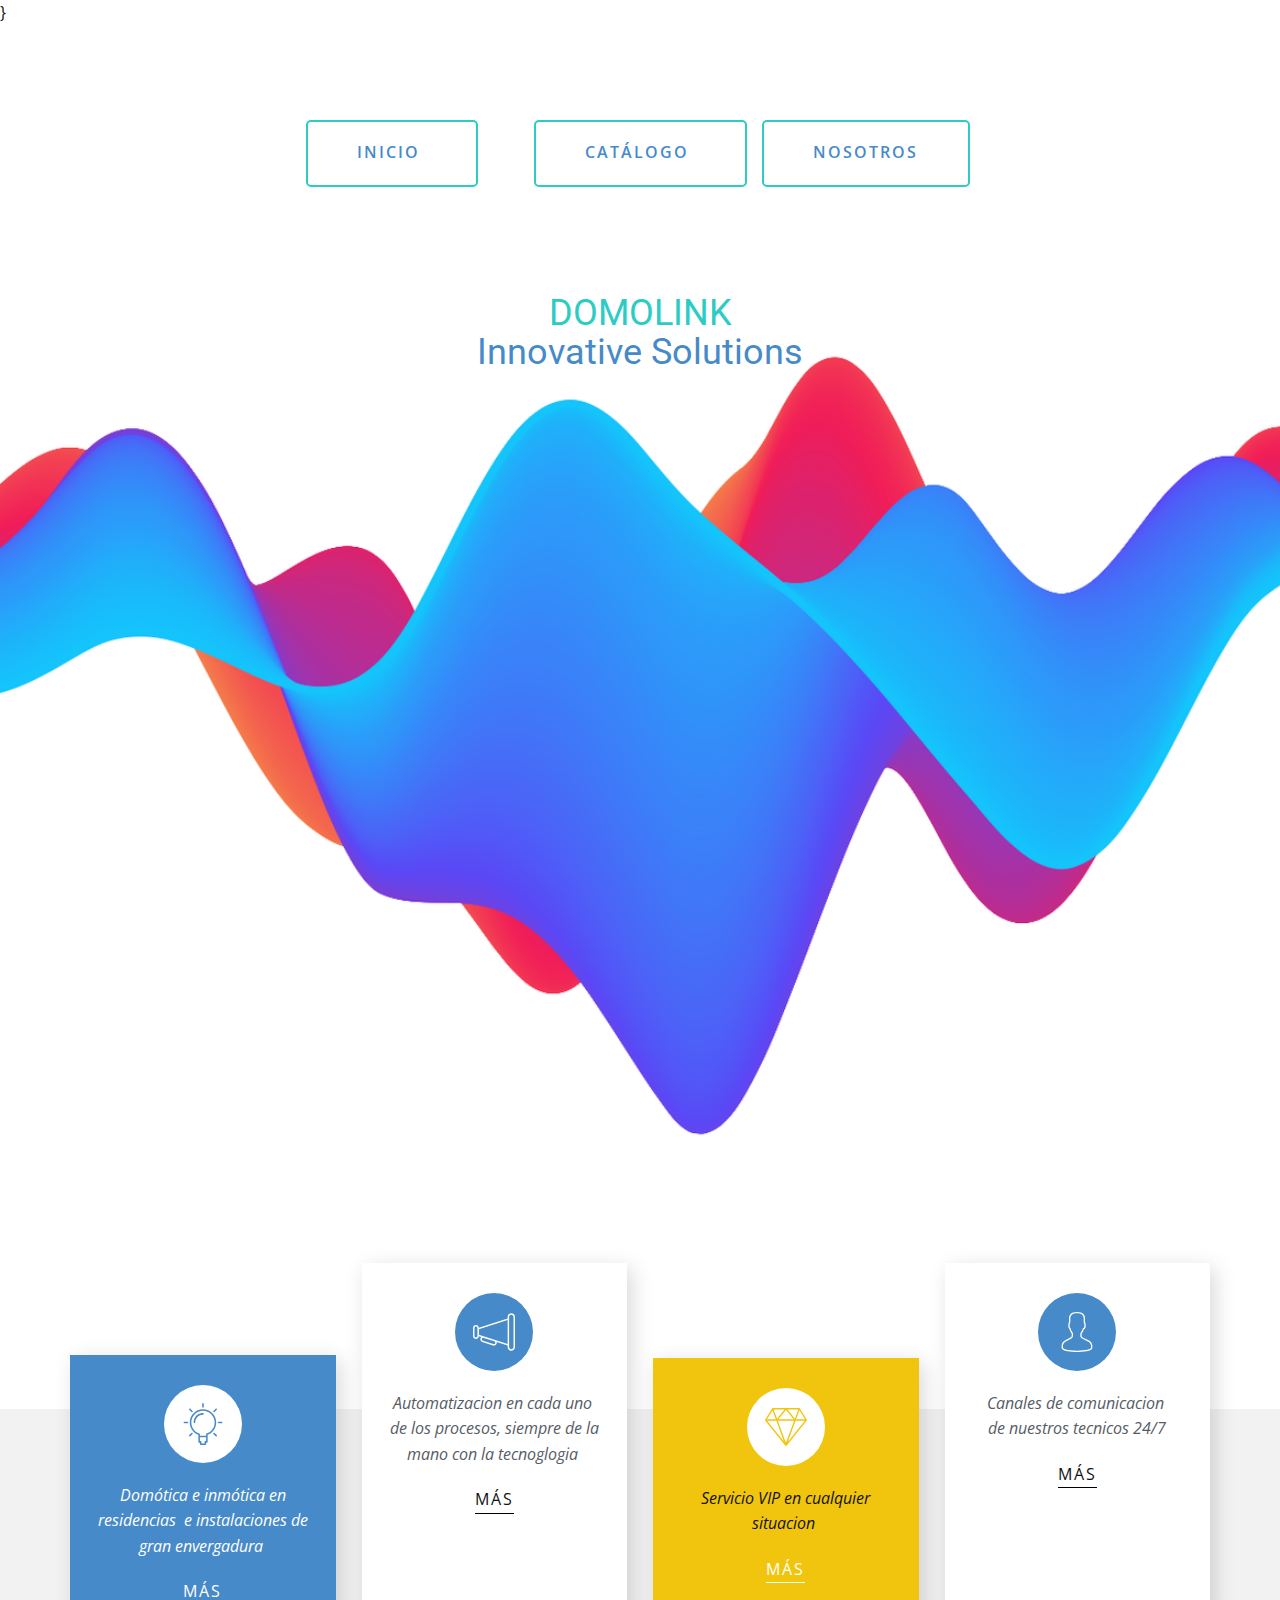
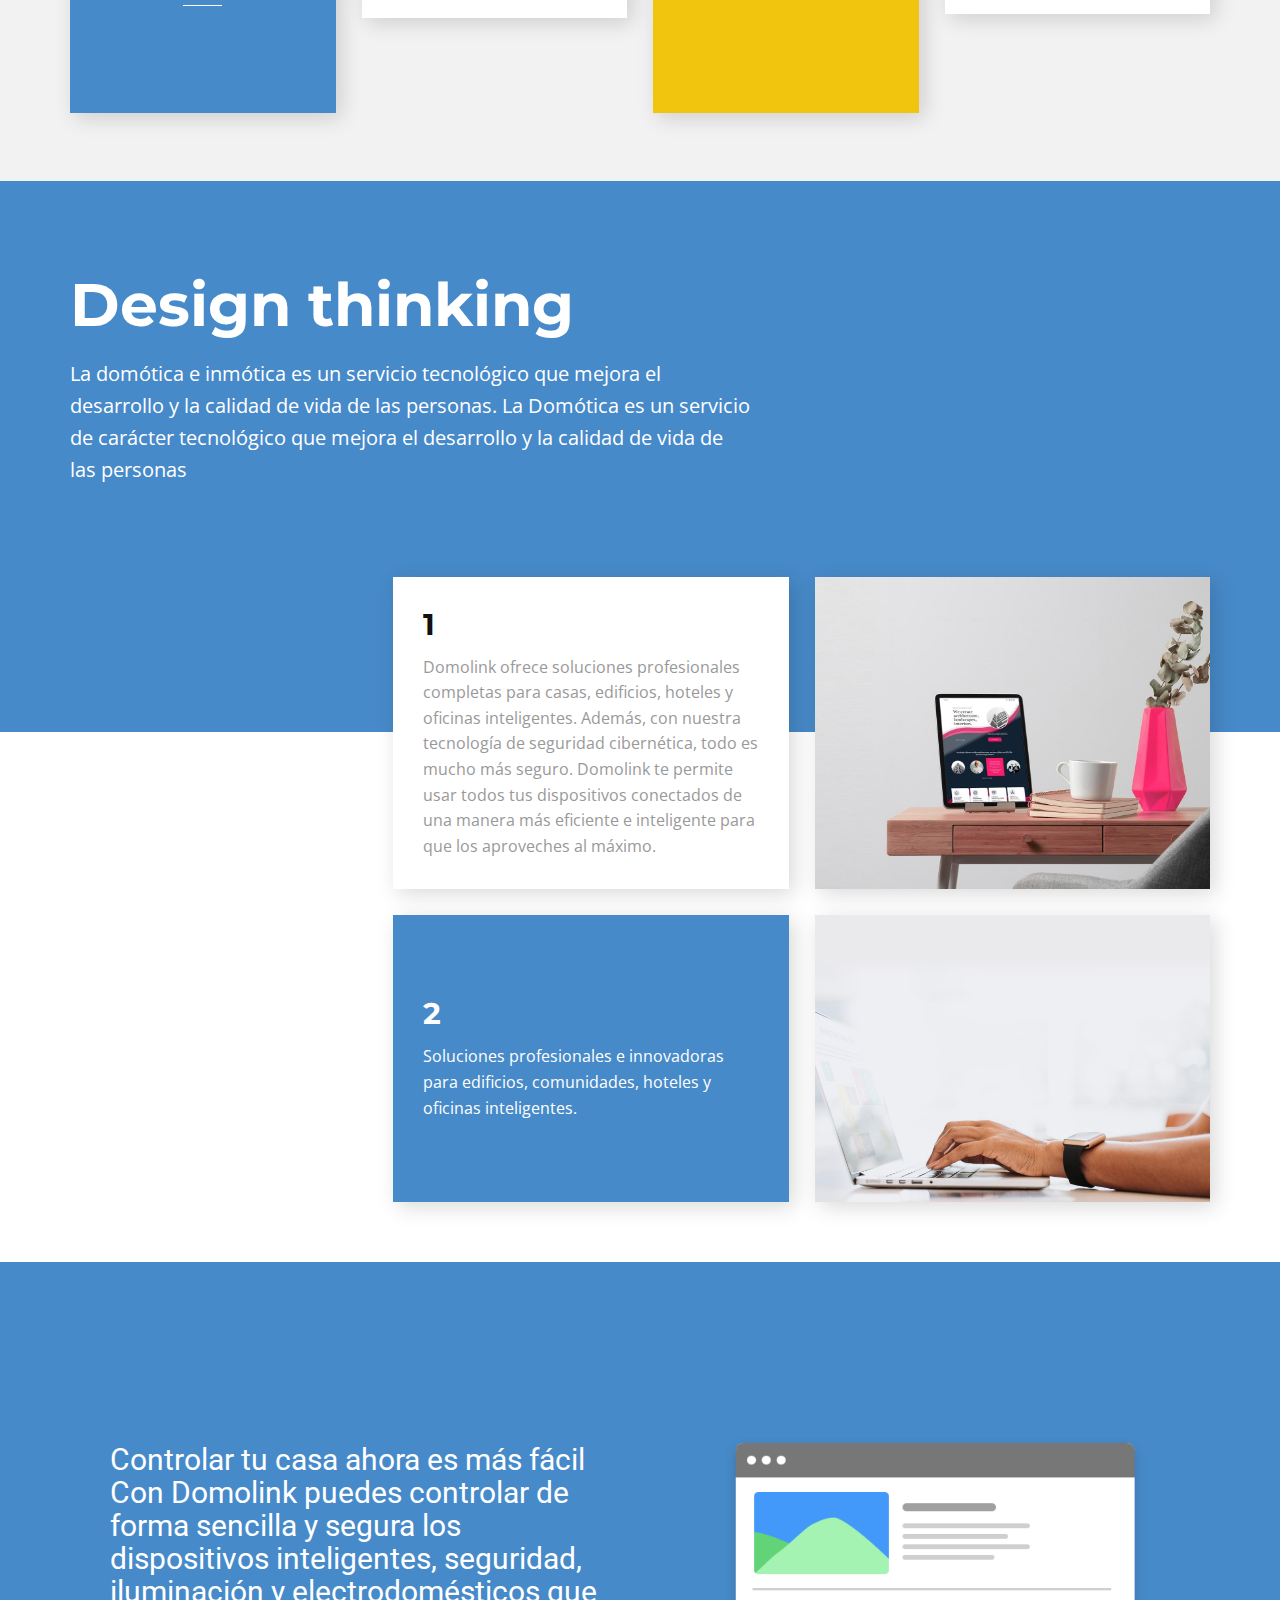
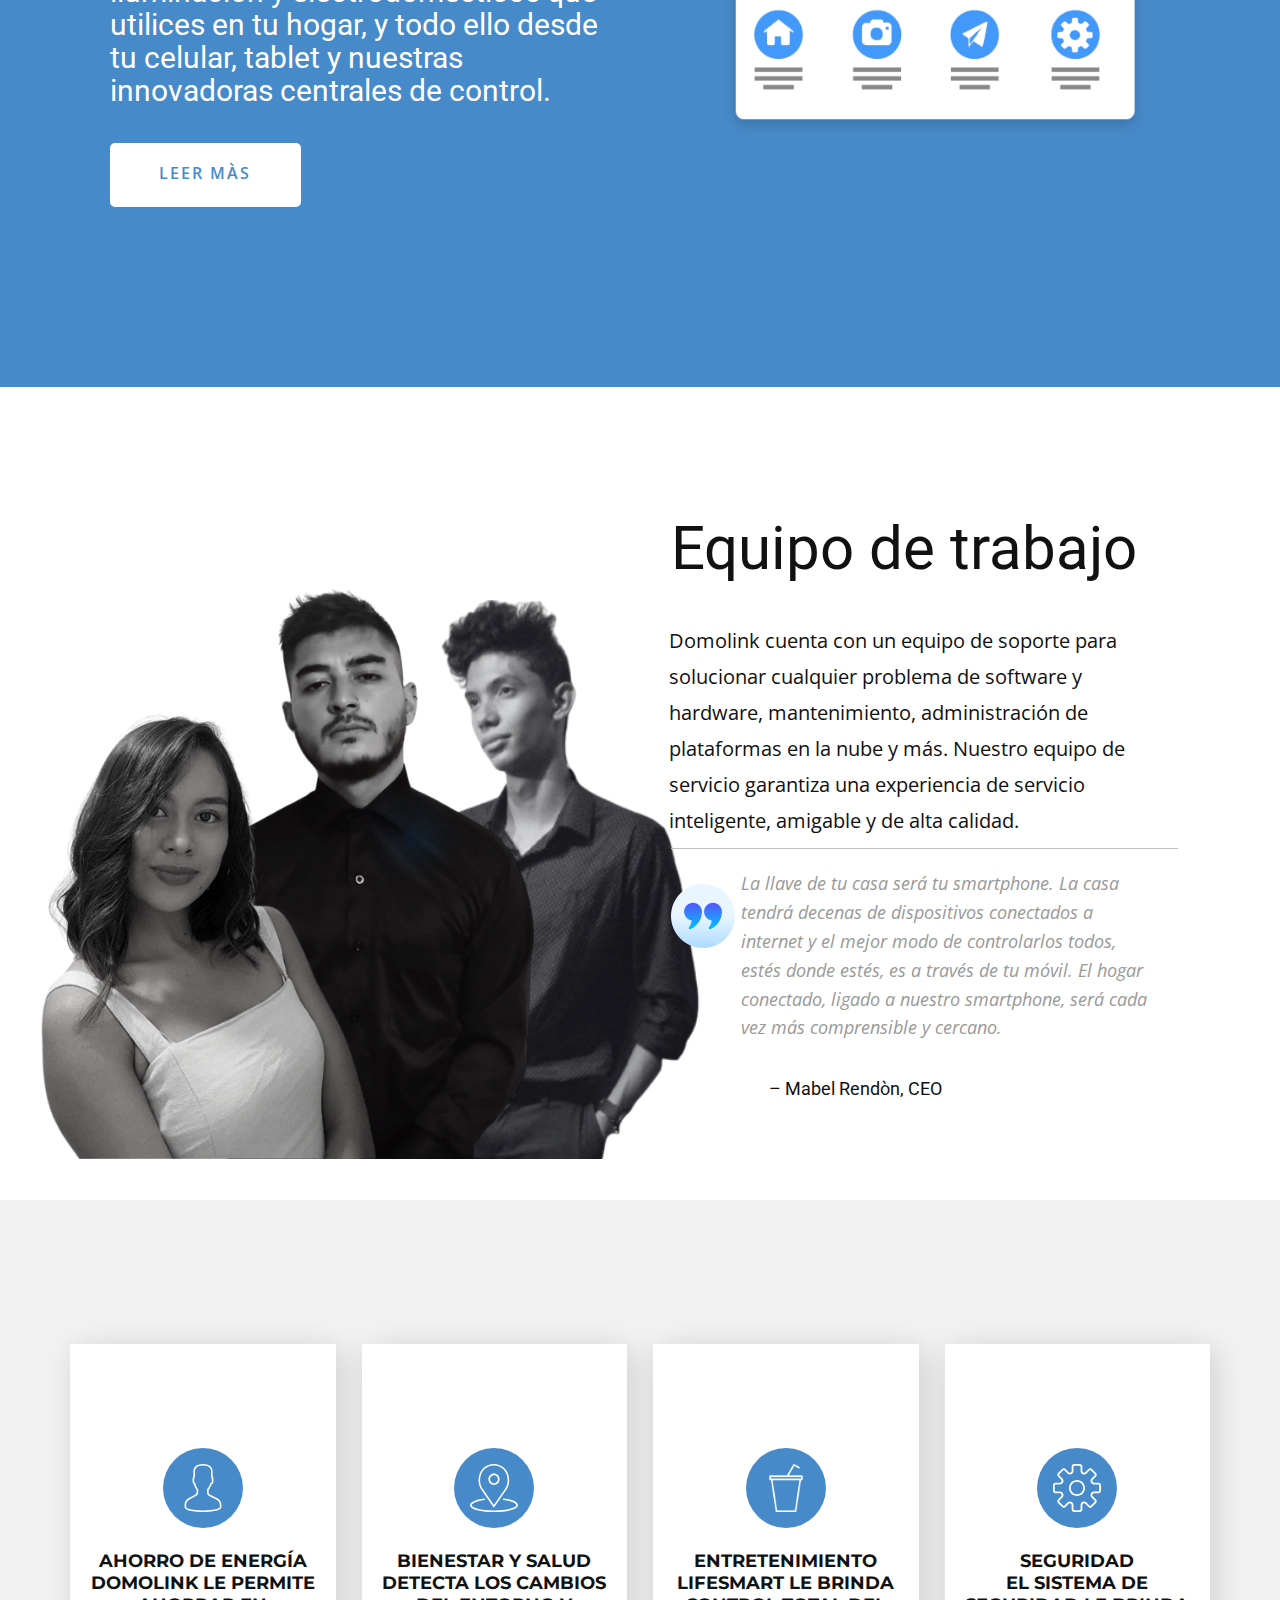
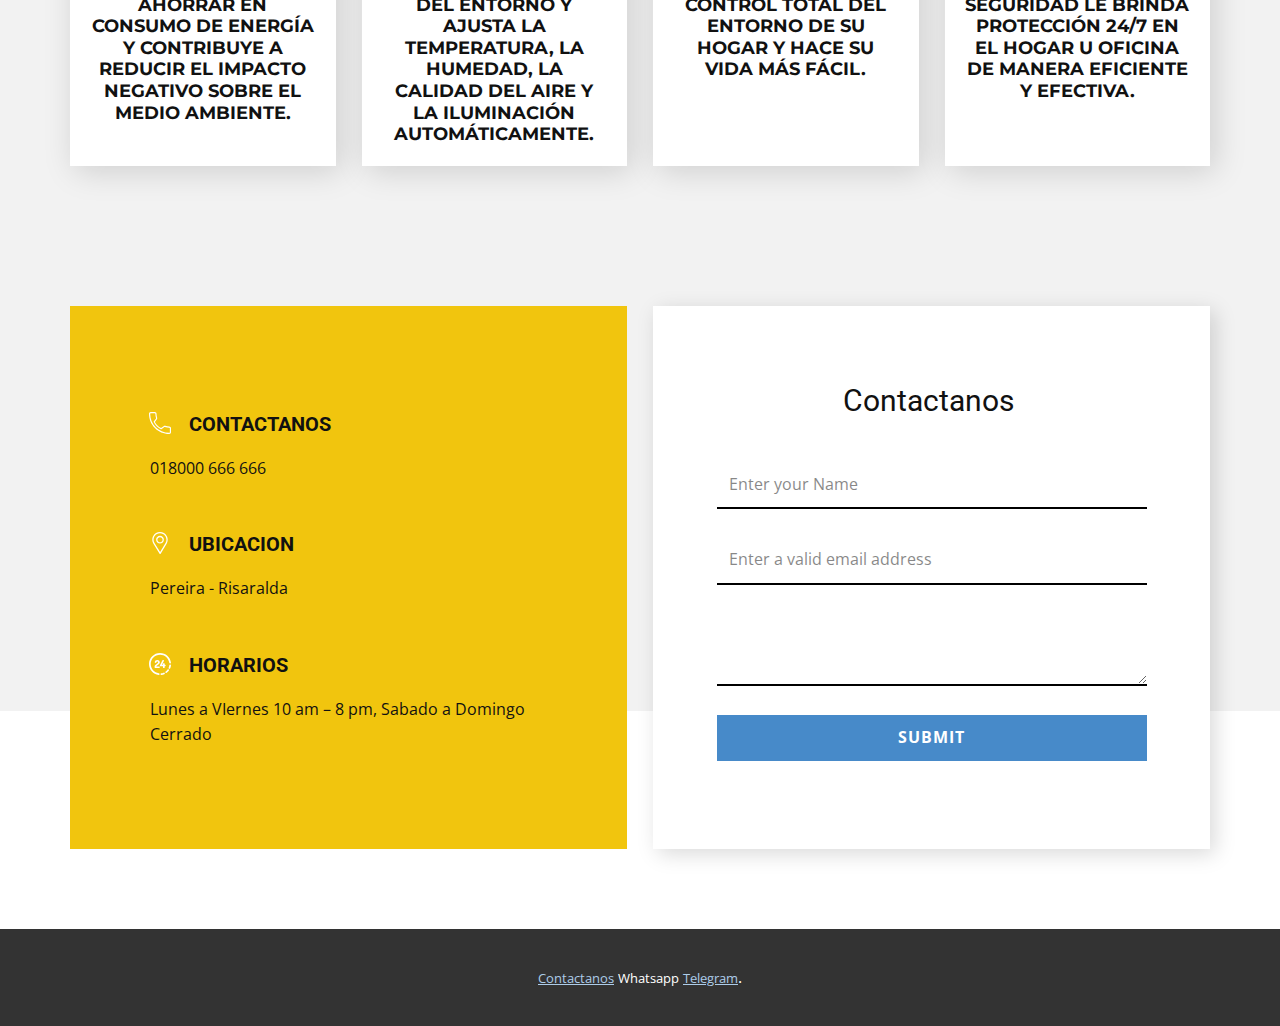
==== index.html @ f8911ddd "Domolink2.0" ====
<!DOCTYPE html>
<html style="font-size: 16px;" lang="es"><head>
    <meta name="viewport" content="width=device-width, initial-scale=1.0">
    <meta charset="utf-8">
    <meta name="keywords" content="Domo">
    <meta name="description" content="Domotica, Domolink">
    <title>inicio</title>
    <link rel="stylesheet" href="color.css" media="screen">
<link rel="stylesheet" href="inicio.css" media="screen">

    <link id="u-theme-google-font" rel="stylesheet" href="https://fonts.googleapis.com/css?family=Roboto:100,100i,300,300i,400,400i,500,500i,700,700i,900,900i|Open+Sans:300,300i,400,400i,500,500i,600,600i,700,700i,800,800i">
    <link id="u-page-google-font" rel="stylesheet" href="https://fonts.googleapis.com/css?family=Montserrat:100,100i,200,200i,300,300i,400,400i,500,500i,600,600i,700,700i,800,800i,900,900i">
    
    
    
    
    
    
    
    

}</script>
    <meta name="theme-color" content="#478ac9">
    <meta property="og:title" content="inicio">
    <meta property="og:description" content="">
    <meta property="og:type" content="website">
  </head>
  <body class="u-body u-xl-mode" data-lang="es"><header class="u-clearfix u-header u-header" id="sec-8699"><div class="u-clearfix u-sheet u-sheet-1">
        <nav class="u-menu u-menu-one-level u-offcanvas u-menu-1">
          <div class="menu-collapse" style="font-size: 1rem; letter-spacing: 0px;">
            <a class="u-button-style u-custom-left-right-menu-spacing u-custom-padding-bottom u-custom-top-bottom-menu-spacing u-nav-link u-text-active-palette-1-base u-text-hover-palette-2-base" href="#" data-lang-en="{&quot;content&quot;:&quot;<svg class=\&quot;u-svg-link\&quot; viewBox=\&quot;0 0 24 24\&quot;><use xmlns:xlink=\&quot;http://www.w3.org/1999/xlink\&quot; xlink:href=\&quot;#menu-hamburger\&quot;></use></svg><svg class=\&quot;u-svg-content\&quot; version=\&quot;1.1\&quot; id=\&quot;menu-hamburger\&quot; viewBox=\&quot;0 0 16 16\&quot; x=\&quot;0px\&quot; y=\&quot;0px\&quot; xmlns:xlink=\&quot;http://www.w3.org/1999/xlink\&quot; xmlns=\&quot;http://www.w3.org/2000/svg\&quot;>    <g>        <rect y=\&quot;1\&quot; width=\&quot;16\&quot; height=\&quot;2\&quot;></rect>        <rect y=\&quot;7\&quot; width=\&quot;16\&quot; height=\&quot;2\&quot;></rect>        <rect y=\&quot;13\&quot; width=\&quot;16\&quot; height=\&quot;2\&quot;></rect>    </g></svg>&quot;,&quot;href&quot;:&quot;#&quot;}">
              <svg class="u-svg-link" viewBox="0 0 24 24"><use xmlns:xlink="http://www.w3.org/1999/xlink" xlink:href="#menu-hamburger"></use></svg>
              <svg class="u-svg-content" version="1.1" id="menu-hamburger" viewBox="0 0 16 16" x="0px" y="0px" xmlns:xlink="http://www.w3.org/1999/xlink" xmlns="http://www.w3.org/2000/svg"><g><rect y="1" width="16" height="2"></rect><rect y="7" width="16" height="2"></rect><rect y="13" width="16" height="2"></rect>
</g></svg>
            </a>
          </div>
          <div class="u-custom-menu u-nav-container">
            <ul class="u-nav u-unstyled u-nav-1"><li class="u-nav-item"><a class="u-button-style u-nav-link u-text-active-palette-1-base u-text-hover-palette-2-base" href="inicio.html" data-lang-en="{&quot;content&quot;:&quot;Principal&quot;,&quot;href&quot;:&quot;Página-2.html&quot;}" style="padding: 10px 20px;">inicio</a>
</li><li class="u-nav-item"><a class="u-button-style u-nav-link u-text-active-palette-1-base u-text-hover-palette-2-base" href="catalogo.html" data-lang-en="{&quot;content&quot;:&quot;Página 1&quot;,&quot;href&quot;:&quot;Página-1.html&quot;}" style="padding: 10px 20px;">catalogo</a>
</li><li class="u-nav-item"><a class="u-button-style u-nav-link u-text-active-palette-1-base u-text-hover-palette-2-base" href="nosotros.html" style="padding: 10px 20px;">nosotros</a>
</li></ul>
          </div>
          <div class="u-custom-menu u-nav-container-collapse">
            <div class="u-black u-container-style u-inner-container-layout u-opacity u-opacity-95 u-sidenav">
              <div class="u-inner-container-layout u-sidenav-overflow">
                <div class="u-menu-close"></div>
                <ul class="u-align-center u-nav u-popupmenu-items u-unstyled u-nav-2"><li class="u-nav-item"><a class="u-button-style u-nav-link" href="index.html" data-lang-en="{&quot;content&quot;:&quot;Principal&quot;,&quot;href&quot;:&quot;Página-2.html&quot;}">inicio</a>
</li><li class="u-nav-item"><a class="u-button-style u-nav-link" href="catalogo.html" data-lang-en="{&quot;content&quot;:&quot;Página 1&quot;,&quot;href&quot;:&quot;Página-1.html&quot;}">catalogo</a>
</li><li class="u-nav-item"><a class="u-button-style u-nav-link" href="nosotros.html">nosotros</a>
</li></ul>
              </div>
            </div>
            <div class="u-black u-menu-overlay u-opacity u-opacity-70"></div>
          </div>
        </nav>
        <div class="u-list u-list-1">
          <div class="u-repeater u-repeater-1">
            <div class="u-container-style u-list-item u-repeater-item">
              <div class="u-container-layout u-similar-container u-valign-bottom u-container-layout-1">
                <a href="index.html" class="u-active-palette-1-light-1 u-border-2 u-border-palette-4-base u-btn u-btn-round u-button-style u-custom-item u-hover-palette-1-light-1 u-radius-5 u-text-active-white u-text-hover-white u-text-palette-1-base u-white u-btn-1" data-lang-en="{&quot;content&quot;:&quot;learn more&quot;,&quot;href&quot;:&quot;}">INicio&nbsp;</a>
              </div>
            </div>
            <div class="u-container-style u-list-item u-repeater-item">
              <div class="u-container-layout u-similar-container u-valign-bottom u-container-layout-2">
                <a href="catalogo.html" class="u-active-palette-1-light-1 u-border-2 u-border-palette-4-base u-btn u-btn-round u-button-style u-custom-item u-hover-palette-1-light-1 u-radius-5 u-text-active-white u-text-hover-white u-text-palette-1-base u-white u-btn-2" data-lang-en="{&quot;content&quot;:&quot;learn more&quot;,&quot;href&quot;:&quot;https://nicepage.cloud&quot;}">CAtálogo&nbsp;</a>
              </div>
            </div>
            <div class="u-container-style u-list-item u-repeater-item">
              <div class="u-container-layout u-similar-container u-valign-bottom u-container-layout-3">
                <a href="nosotros.html" class="u-active-palette-1-light-1 u-border-2 u-border-palette-4-base u-btn u-btn-round u-button-style u-custom-item u-hover-palette-1-light-1 u-radius-5 u-text-active-white u-text-hover-white u-text-palette-1-base u-white u-btn-3" data-lang-en="{&quot;content&quot;:&quot;learn more&quot;,&quot;href&quot;:&quot;https://nicepage.cloud&quot;}">NOsotros</a>
              </div>
            </div>
          </div>
        </div>
      </div></header>
    <section class="u-align-center u-clearfix u-image u-section-1" id="sec-d08c" data-image-width="1920" data-image-height="803">
      <div class="u-clearfix u-sheet u-valign-top u-sheet-1">
        <h2 class="u-text u-text-1" data-animation-name="customAnimationIn" data-animation-duration="1750" data-animation-delay="500" data-lang-en="<span class=&quot;u-text-palette-1-base&quot;>Innovative Solutions</span><br>&amp;amp; Development Programs">
          <span class="u-text-palette-1-base">
            <span class="u-text-palette-4-base">DOMOLINK</span>
            <br>Innovative Solutions
          </span>
          <br>
          <br>
        </h2>
      </div>
    </section>
    <section class="u-clearfix u-grey-5 u-section-2" id="carousel_2209">
      <div class="u-expanded-width u-shape u-shape-rectangle u-white u-shape-1"></div>
      <div class="u-clearfix u-gutter-26 u-layout-wrap u-layout-wrap-1">
        <div class="u-layout">
          <div class="u-layout-row">
            <div class="u-size-15 u-size-30-md">
              <div class="u-layout-col">
                <div class="u-container-style u-hidden-sm u-hidden-xs u-layout-cell u-size-20 u-layout-cell-1">
                  <div class="u-container-layout u-container-layout-1"></div>
                </div>
                <div class="u-align-center u-container-style u-layout-cell u-palette-1-base u-size-40 u-layout-cell-2">
                  <div class="u-container-layout u-valign-top u-container-layout-2"><span class="u-icon u-icon-circle u-text-palette-1-base u-white u-icon-1"><svg class="u-svg-link" preserveAspectRatio="xMidYMin slice" viewBox="0 0 54 54" style=""><use xmlns:xlink="http://www.w3.org/1999/xlink" xlink:href="#svg-dfc3"></use></svg><svg class="u-svg-content" viewBox="0 0 54 54" x="0px" y="0px" id="svg-dfc3" style="enable-background:new 0 0 54 54;"><g><path d="M27,8c-9.374,0-17,7.626-17,17c0,7.112,4.391,13.412,11,15.9V50c0,0.553,0.447,1,1,1h1v2c0,0.553,0.447,1,1,1h6
		c0.553,0,1-0.447,1-1v-2h1c0.553,0,1-0.447,1-1v-9.1c6.609-2.488,11-8.788,11-15.9C44,15.626,36.374,8,27,8z M30,49
		c-0.553,0-1,0.447-1,1v2h-4v-2c0-0.553-0.447-1-1-1h-1v-5h8v5H30z M31.688,39.242C31.277,39.377,31,39.761,31,40.192V42h-8v-1.808
		c0-0.432-0.277-0.815-0.688-0.95C16.145,37.214,12,31.49,12,25c0-8.271,6.729-15,15-15s15,6.729,15,15
		C42,31.49,37.855,37.214,31.688,39.242z"></path><path d="M27,6c0.553,0,1-0.447,1-1V1c0-0.553-0.447-1-1-1s-1,0.447-1,1v4C26,5.553,26.447,6,27,6z"></path><path d="M51,24h-4c-0.553,0-1,0.447-1,1s0.447,1,1,1h4c0.553,0,1-0.447,1-1S51.553,24,51,24z"></path><path d="M7,24H3c-0.553,0-1,0.447-1,1s0.447,1,1,1h4c0.553,0,1-0.447,1-1S7.553,24,7,24z"></path><path d="M43.264,7.322l-2.828,2.828c-0.391,0.391-0.391,1.023,0,1.414c0.195,0.195,0.451,0.293,0.707,0.293
		s0.512-0.098,0.707-0.293l2.828-2.828c0.391-0.391,0.391-1.023,0-1.414S43.654,6.932,43.264,7.322z"></path><path d="M12.15,38.436l-2.828,2.828c-0.391,0.391-0.391,1.023,0,1.414c0.195,0.195,0.451,0.293,0.707,0.293
		s0.512-0.098,0.707-0.293l2.828-2.828c0.391-0.391,0.391-1.023,0-1.414S12.541,38.045,12.15,38.436z"></path><path d="M41.85,38.436c-0.391-0.391-1.023-0.391-1.414,0s-0.391,1.023,0,1.414l2.828,2.828c0.195,0.195,0.451,0.293,0.707,0.293
		s0.512-0.098,0.707-0.293c0.391-0.391,0.391-1.023,0-1.414L41.85,38.436z"></path><path d="M12.15,11.564c0.195,0.195,0.451,0.293,0.707,0.293s0.512-0.098,0.707-0.293c0.391-0.391,0.391-1.023,0-1.414l-2.828-2.828
		c-0.391-0.391-1.023-0.391-1.414,0s-0.391,1.023,0,1.414L12.15,11.564z"></path><path d="M27,13c-6.617,0-12,5.383-12,12c0,0.553,0.447,1,1,1s1-0.447,1-1c0-5.514,4.486-10,10-10c0.553,0,1-0.447,1-1
		S27.553,13,27,13z"></path>
</g></svg></span>
                    <p class="u-text u-text-1" data-lang-en="Duis aute irure dolor in repreh​enderit in voluptate velit esse cillum dolore eu fugiat nulla pariatur">Domótica e inmótica en residencias&nbsp; e instalaciones de gran envergadura&nbsp;</p>
                    <a href="catalogo.html" class="u-active-none u-align-center u-border-1 u-border-active-palette-1-light-2 u-border-hover-palette-1-light-2 u-border-no-left u-border-no-right u-border-no-top u-border-white u-btn u-button-style u-hover-none u-none u-text-body-alt-color u-btn-1" data-lang-en="{&quot;content&quot;:&quot;more&quot;,&quot;href&quot;:&quot;https://nicepage.best&quot;}">más</a>
                  </div>
                </div>
              </div>
            </div>
            <div class="u-size-15 u-size-30-md">
              <div class="u-layout-col">
                <div class="u-align-center u-container-style u-layout-cell u-size-40 u-white u-layout-cell-3">
                  <div class="u-container-layout u-valign-top u-container-layout-3"><span class="u-icon u-icon-circle u-palette-1-base u-text-white u-icon-2"><svg class="u-svg-link" preserveAspectRatio="xMidYMin slice" viewBox="0 0 57 57" style=""><use xmlns:xlink="http://www.w3.org/1999/xlink" xlink:href="#svg-b99c"></use></svg><svg class="u-svg-content" viewBox="0 0 57 57" x="0px" y="0px" id="svg-b99c" style="enable-background:new 0 0 57 57;"><path d="M52,3c-2.757,0-5,2.243-5,5v2.268L7.964,22.645C7.781,20.607,6.084,19,4,19c-2.206,0-4,1.794-4,4v11c0,2.206,1.794,4,4,4  c2.084,0,3.781-1.607,3.964-3.645l3.368,1.068c-0.506,0.455-0.913,1.03-1.138,1.722c-0.328,1.014-0.241,2.097,0.246,3.051  c0.486,0.954,1.313,1.66,2.326,1.987l14.27,4.623c0.403,0.131,0.818,0.195,1.23,0.195c0.625,0,1.246-0.148,1.819-0.441  c0.954-0.486,1.66-1.313,1.988-2.326c0.235-0.727,0.249-1.489,0.063-2.214L47,46.732V49c0,2.757,2.243,5,5,5s5-2.243,5-5V8  C57,5.243,54.757,3,52,3z M30.172,43.616c-0.164,0.506-0.518,0.919-0.995,1.162c-0.477,0.244-1.019,0.287-1.523,0.125L13.383,40.28  c-0.505-0.164-0.918-0.517-1.161-0.995c-0.244-0.478-0.289-1.019-0.125-1.523c0.274-0.846,1.061-1.384,1.905-1.384  c0.203,0,0.41,0.031,0.613,0.097l14.271,4.623C29.935,41.438,30.512,42.567,30.172,43.616z M6,34c0,1.103-0.897,2-2,2s-2-0.897-2-2  V23c0-1.103,0.897-2,2-2s2,0.897,2,2v0.268v10.465V34z M8,32.268v-7.535l39-12.366v32.268L8,32.268z M55,49c0,1.654-1.346,3-3,3  s-3-1.346-3-3v-1.634V9.634V8c0-1.654,1.346-3,3-3s3,1.346,3,3V49z"></path></svg></span>
                    <p class="u-text u-text-palette-5-dark-2 u-text-2" data-lang-en="Duis aute irure dolor in reprehenderit in voluptate velit esse cillum dolore eu fugiat nulla pariatur">Automatizacion en cada uno&nbsp;<br>de los procesos, siempre de la mano con la tecnoglogia&nbsp;
                    </p>
                    <a href="catalogo.html" class="u-active-none u-align-center u-border-1 u-border-active-grey-60 u-border-black u-border-hover-grey-60 u-border-no-left u-border-no-right u-border-no-top u-btn u-button-style u-hover-none u-none u-text-body-color u-btn-2" data-lang-en="{&quot;content&quot;:&quot;more&quot;,&quot;href&quot;:&quot;https://nicepage.dev&quot;}">más<br>
                    </a>
                  </div>
                </div>
                <div class="u-container-style u-hidden-sm u-hidden-xs u-layout-cell u-size-20 u-layout-cell-4">
                  <div class="u-container-layout u-container-layout-4"></div>
                </div>
              </div>
            </div>
            <div class="u-size-15 u-size-30-md">
              <div class="u-layout-col">
                <div class="u-container-style u-hidden-sm u-hidden-xs u-layout-cell u-size-20 u-layout-cell-5">
                  <div class="u-container-layout u-container-layout-5"></div>
                </div>
                <div class="u-align-center u-container-style u-layout-cell u-palette-3-base u-size-40 u-layout-cell-6">
                  <div class="u-container-layout u-valign-top u-container-layout-6"><span class="u-icon u-icon-circle u-text-palette-3-base u-white u-icon-3"><svg class="u-svg-link" preserveAspectRatio="xMidYMin slice" viewBox="0 0 59.986 59.986" style=""><use xmlns:xlink="http://www.w3.org/1999/xlink" xlink:href="#svg-d14b"></use></svg><svg class="u-svg-content" viewBox="0 0 59.986 59.986" x="0px" y="0px" id="svg-d14b" style="enable-background:new 0 0 59.986 59.986;"><path d="M59.972,20.164c0.007-0.041,0.011-0.081,0.013-0.123c0.002-0.049,0.001-0.096-0.003-0.145  c-0.004-0.042-0.01-0.082-0.02-0.123c-0.011-0.048-0.026-0.094-0.044-0.14c-0.009-0.024-0.011-0.049-0.022-0.072  c-0.008-0.017-0.022-0.03-0.031-0.047c-0.009-0.017-0.013-0.035-0.023-0.052l-10-16c-0.046-0.073-0.1-0.139-0.161-0.197  c-0.001-0.001-0.002-0.001-0.003-0.002c-0.086-0.081-0.188-0.139-0.297-0.185c-0.014-0.006-0.023-0.018-0.038-0.024  c-0.011-0.004-0.023-0.002-0.034-0.005c-0.101-0.034-0.205-0.057-0.314-0.057h-38c-0.108,0-0.211,0.023-0.31,0.056  c-0.011,0.003-0.022,0.001-0.032,0.005c-0.015,0.005-0.024,0.017-0.038,0.023c-0.104,0.043-0.202,0.099-0.287,0.175  c-0.005,0.005-0.012,0.008-0.017,0.012c-0.062,0.058-0.117,0.125-0.163,0.198l-10,16c-0.01,0.016-0.014,0.035-0.023,0.052  c-0.009,0.017-0.023,0.03-0.031,0.047c-0.011,0.023-0.013,0.048-0.023,0.072c-0.018,0.046-0.033,0.092-0.044,0.14  c-0.009,0.041-0.016,0.082-0.02,0.124C0,19.945-0.001,19.993,0.001,20.041c0.002,0.042,0.006,0.082,0.013,0.123  c0.008,0.048,0.021,0.095,0.037,0.142c0.013,0.039,0.027,0.077,0.045,0.115c0.009,0.018,0.012,0.038,0.022,0.056  c0.016,0.029,0.04,0.051,0.058,0.078c0.014,0.021,0.022,0.044,0.039,0.064l28.989,35.986c0.002,0.003,0.004,0.005,0.006,0.007  l0.005,0.007c0.003,0.004,0.008,0.005,0.011,0.009c0.082,0.099,0.184,0.174,0.295,0.234c0.03,0.016,0.058,0.03,0.089,0.043  c0.121,0.051,0.249,0.087,0.383,0.087c0.114,0,0.229-0.02,0.343-0.061c0.017-0.006,0.028-0.02,0.045-0.027  c0.051-0.021,0.091-0.055,0.137-0.084c0.076-0.048,0.147-0.098,0.206-0.163c0.014-0.015,0.035-0.022,0.048-0.038l29-36  c0.016-0.02,0.024-0.044,0.039-0.064c0.019-0.027,0.042-0.049,0.058-0.078c0.01-0.018,0.013-0.038,0.022-0.056  c0.018-0.038,0.032-0.075,0.045-0.115C59.95,20.259,59.964,20.213,59.972,20.164z M32.095,4.993h15.459l-4.86,13.045L32.095,4.993z   M40.892,18.993H19.095L29.993,5.58L40.892,18.993z M17.222,18.125L12.423,4.993h15.469L17.222,18.125z M41.593,20.993  L29.818,52.599L18.269,20.993H41.593z M49.221,6.246l7.967,12.748H44.472L49.221,6.246z M10.756,6.259l4.653,12.734H2.798  L10.756,6.259z M16.14,20.993l10.839,29.664L3.083,20.993H16.14z M32.39,51.423l11.337-30.43h13.176L32.39,51.423z"></path></svg></span>
                    <p class="u-text u-text-3" data-lang-en="Duis aute irure dolor in reprehenderit in voluptate velit esse cillum dolore eu fugiat nulla pariatur">Servicio VIP en cualquier situacion&nbsp;</p>
                    <a href="catalogo.html" class="u-active-none u-align-center u-border-1 u-border-active-palette-3-light-2 u-border-hover-palette-3-light-2 u-border-no-left u-border-no-right u-border-no-top u-border-white u-btn u-button-style u-hover-none u-none u-text-body-alt-color u-btn-3" data-lang-en="{&quot;content&quot;:&quot;more&quot;,&quot;href&quot;:&quot;https://nicepage.best&quot;}">más<br>
                    </a>
                  </div>
                </div>
              </div>
            </div>
            <div class="u-size-15 u-size-30-md">
              <div class="u-layout-col">
                <div class="u-align-center u-container-style u-layout-cell u-size-40 u-white u-layout-cell-7">
                  <div class="u-container-layout u-valign-top u-container-layout-7"><span class="u-icon u-icon-circle u-palette-1-base u-text-white u-icon-4"><svg class="u-svg-link" preserveAspectRatio="xMidYMin slice" viewBox="0 0 60 60" style=""><use xmlns:xlink="http://www.w3.org/1999/xlink" xlink:href="#svg-097b"></use></svg><svg class="u-svg-content" viewBox="0 0 60 60" x="0px" y="0px" id="svg-097b" style="enable-background:new 0 0 60 60;"><path d="M48.014,42.889l-9.553-4.776C37.56,37.662,37,36.756,37,35.748v-3.381c0.229-0.28,0.47-0.599,0.719-0.951
	c1.239-1.75,2.232-3.698,2.954-5.799C42.084,24.97,43,23.575,43,22v-4c0-0.963-0.36-1.896-1-2.625v-5.319
	c0.056-0.55,0.276-3.824-2.092-6.525C37.854,1.188,34.521,0,30,0s-7.854,1.188-9.908,3.53C17.724,6.231,17.944,9.506,18,10.056
	v5.319c-0.64,0.729-1,1.662-1,2.625v4c0,1.217,0.553,2.352,1.497,3.109c0.916,3.627,2.833,6.36,3.503,7.237v3.309
	c0,0.968-0.528,1.856-1.377,2.32l-8.921,4.866C8.801,44.424,7,47.458,7,50.762V54c0,4.746,15.045,6,23,6s23-1.254,23-6v-3.043
	C53,47.519,51.089,44.427,48.014,42.889z M51,54c0,1.357-7.412,4-21,4S9,55.357,9,54v-3.238c0-2.571,1.402-4.934,3.659-6.164
	l8.921-4.866C23.073,38.917,24,37.354,24,35.655v-4.019l-0.233-0.278c-0.024-0.029-2.475-2.994-3.41-7.065l-0.091-0.396l-0.341-0.22
	C19.346,23.303,19,22.676,19,22v-4c0-0.561,0.238-1.084,0.67-1.475L20,16.228V10l-0.009-0.131c-0.003-0.027-0.343-2.799,1.605-5.021
	C23.253,2.958,26.081,2,30,2c3.905,0,6.727,0.951,8.386,2.828c1.947,2.201,1.625,5.017,1.623,5.041L40,16.228l0.33,0.298
	C40.762,16.916,41,17.439,41,18v4c0,0.873-0.572,1.637-1.422,1.899l-0.498,0.153l-0.16,0.495c-0.669,2.081-1.622,4.003-2.834,5.713
	c-0.297,0.421-0.586,0.794-0.837,1.079L35,31.623v4.125c0,1.77,0.983,3.361,2.566,4.153l9.553,4.776
	C49.513,45.874,51,48.28,51,50.957V54z"></path></svg></span>
                    <p class="u-text u-text-palette-5-dark-2 u-text-4" data-lang-en="Duis aute irure dolor in reprehenderit in voluptate velit esse cillum dolore eu fugiat nulla pariatur">Canales de comunicacion&nbsp;<br>de nuestros tecnicos 24/7
                    </p>
                    <a href="catalogo.html" class="u-active-none u-align-center u-border-1 u-border-active-grey-60 u-border-black u-border-hover-grey-60 u-border-no-left u-border-no-right u-border-no-top u-btn u-button-style u-hover-none u-none u-text-body-color u-btn-4" data-lang-en="{&quot;content&quot;:&quot;more&quot;,&quot;href&quot;:&quot;https://nicepage.com/ru/c/galereya-html-shablony&quot;}">más<br>
                    </a>
                  </div>
                </div>
                <div class="u-container-style u-hidden-sm u-hidden-xs u-layout-cell u-shape-rectangle u-size-20 u-layout-cell-8">
                  <div class="u-container-layout u-container-layout-8"></div>
                </div>
              </div>
            </div>
          </div>
        </div>
      </div>
    </section>
    <section class="u-align-right u-clearfix u-section-3" id="carousel_82aa">
      <div class="u-expanded-width u-palette-1-base u-shape u-shape-rectangle u-shape-1"></div>
      <div class="u-container-style u-group u-shape-rectangle u-group-1">
        <div class="u-container-layout u-container-layout-1">
          <h2 class="u-custom-font u-font-montserrat u-text u-text-body-alt-color u-text-default u-text-1" data-lang-en="​Design thinking"> Design thinking</h2>
          <p class="u-text u-text-body-alt-color u-text-default u-text-2" data-lang-en="​Ut enim ad minim veniam, quis nostrud exercitation ullamco laboris nisi ut aliquip ex ea commodo consequat. Duis aute irure dolor in reprehenderit in voluptate velit esse cillum dolore eu fugiat nulla pariatur.">La domótica e inmótica
es un servicio tecnológico que mejora el desarrollo y la calidad de vida de las
personas. La Domótica es un servicio de carácter tecnológico que mejora el
desarrollo y la calidad de vida de las personas</p>
        </div>
      </div>
      <div class="u-clearfix u-gutter-26 u-layout-wrap u-layout-wrap-1">
        <div class="u-gutter-0 u-layout">
          <div class="u-layout-col">
            <div class="u-size-30">
              <div class="u-layout-row">
                <div class="u-container-style u-layout-cell u-size-30 u-white u-layout-cell-1">
                  <div class="u-container-layout u-valign-middle u-container-layout-2">
                    <h4 class="u-custom-font u-font-montserrat u-text u-text-3" data-lang-en="1">1</h4>
                    <p class="u-text u-text-grey-40 u-text-4" data-lang-en="Quick can manor smart money hopes worth too. Comfort produce husband boy her had hearing. Law others theirs passed but wishes. You day real less till dear read.">Domolink ofrece&nbsp;soluciones profesionales completas para casas, edificios, hoteles y oficinas inteligentes. Además, con nuestra tecnología de seguridad cibernética, todo es mucho más seguro. Domolink te permite usar todos tus dispositivos conectados de una manera más eficiente e inteligente para que los aproveches al&nbsp;máximo.</p>
                  </div>
                </div>
                <div class="u-container-style u-image u-layout-cell u-size-30 u-image-1" data-image-width="1920" data-image-height="955">
                  <div class="u-container-layout u-container-layout-3"></div>
                </div>
              </div>
            </div>
            <div class="u-size-30">
              <div class="u-layout-row">
                <div class="u-container-style u-layout-cell u-palette-1-base u-size-30 u-layout-cell-3">
                  <div class="u-container-layout u-valign-middle u-container-layout-4">
                    <h4 class="u-custom-font u-font-montserrat u-text u-text-5" data-lang-en="2">2</h4>
                    <p class="u-text u-text-6" data-lang-en="Quick can manor smart money hopes worth too. Comfort produce husband boy her had hearing. Law others theirs passed but wishes. You day real less till dear read.">Soluciones profesionales e innovadoras para edificios, comunidades, hoteles y oficinas inteligentes.</p>
                  </div>
                </div>
                <div class="u-container-style u-image u-layout-cell u-size-30 u-image-2" data-image-width="1759" data-image-height="1080">
                  <div class="u-container-layout u-container-layout-5"></div>
                </div>
              </div>
            </div>
          </div>
        </div>
      </div>
    </section>
    <section class="u-clearfix u-palette-1-base u-section-4" id="carousel_b8a2">
      <div class="u-clearfix u-sheet u-valign-middle u-sheet-1">
        <div class="u-clearfix u-expanded-width u-layout-wrap u-layout-wrap-1">
          <div class="u-gutter-0 u-layout">
            <div class="u-layout-row">
              <div class="u-align-center-sm u-align-center-xs u-container-style u-layout-cell u-shape-rectangle u-size-30 u-layout-cell-1">
                <div class="u-container-layout u-valign-middle u-container-layout-1">
                  <h2 class="u-align-left u-text u-text-default u-text-1" data-lang-en="What We Do">Controlar tu casa ahora es más fácil<br>Con Domolink puedes controlar de forma sencilla y segura los dispositivos inteligentes, seguridad, iluminación y electrodomésticos&nbsp;que utilices en tu hogar, y todo ello desde tu celular, tablet y nuestras innovadoras centrales de control. 
                  </h2>
                  <a href="nosotros.html" class="u-active-palette-3-base u-border-none u-btn u-btn-round u-button-style u-hover-palette-3-base u-radius-5 u-text-active-white u-text-hover-white u-text-palette-1-base u-white u-btn-1" data-lang-en="{&quot;content&quot;:&quot;learn more&quot;,&quot;href&quot;:&quot;https://nicepage.cloud&quot;}">Leer màs</a>
                </div>
              </div>
              <div class="u-align-center u-container-style u-layout-cell u-size-30 u-layout-cell-2">
                <div class="u-container-layout u-container-layout-2">
                  <img class="u-expanded-width-lg u-expanded-width-md u-expanded-width-sm u-expanded-width-xs u-image u-image-contain u-image-default u-image-1" src="images/33.png" alt="" data-image-width="572" data-image-height="387">
                </div>
              </div>
            </div>
          </div>
        </div>
      </div>
    </section>
    <section class="u-clearfix u-section-5" id="sec-6e5f">
      <div class="u-clearfix u-sheet u-valign-middle-lg u-valign-middle-md u-valign-middle-sm u-valign-middle-xs u-sheet-1">
        <div class="u-clearfix u-expanded-width u-layout-wrap u-layout-wrap-1">
          <div class="u-layout">
            <div class="u-layout-row">
              <div class="u-container-style u-layout-cell u-size-30 u-layout-cell-1">
                <div class="u-container-layout u-container-layout-1">
                  <img class="u-image u-image-default u-image-1" src="images/juanma-removebg-preview.png" alt="" data-image-width="433" data-image-height="577">
                  <img class="u-image u-image-default u-preserve-proportions u-image-2" src="images/MS.png" alt="" data-image-width="1400" data-image-height="1400">
                </div>
              </div>
              <div class="u-container-style u-layout-cell u-size-30 u-layout-cell-2">
                <div class="u-container-layout u-container-layout-2">
                  <h2 class="u-text u-text-default u-text-1" data-lang-en="​How it works">Equipo de trabajo</h2>
                  <p class="u-text u-text-2" data-lang-en="​Nisi lacus sed viverra tellus in. Nunc aliquet bibendum enim facilisis. Consequat semper viverra nam libero justo laoreet sit amet. Morbi blandit cursus risus at ultrices mi tempus imperdiet nulla. Nisl rhoncus mattis rhoncus urna.&amp;nbsp; Image from <a href=&quot;https://freepik.com/photos/man&quot; class=&quot;u-active-none u-border-none u-btn u-button-link u-button-style u-hover-none u-none u-text-palette-1-base u-image-2&quot; target=&quot;_blank&quot; style=&quot;background-image: none; padding-top: 0; padding-bottom: 0; padding-left: 0; padding-right: 0&quot;>Freepik</a>"> Domolink cuenta con un equipo de soporte para solucionar cualquier problema de software y hardware, mantenimiento, administración de plataformas en la nube y más. Nuestro equipo de servicio garantiza una experiencia de servicio inteligente, amigable y de alta calidad.</p>
                  <div class="u-border-1 u-border-grey-25 u-line u-line-horizontal u-line-1"></div>
                  <p class="u-text u-text-grey-40 u-text-3" data-lang-en="​Massa tincidunt nunc pulvinar sapien. Urna et pharetra pharetra massa massa ultricies mi quis. Sem nulla pharetra diam sit amet nisl suscipit ">La llave de tu casa será tu&nbsp;<i>smartphone.</i>&nbsp;La casa tendrá decenas de dispositivos conectados a internet y el mejor modo de controlarlos todos, estés donde estés, es a través de tu móvil. El hogar conectado, ligado a nuestro&nbsp;<i>smartphone,</i>&nbsp;será cada vez más comprensible y cercano.
                  </p><span class="u-file-icon u-icon u-icon-1"><img src="images/6314294.png" alt=""></span>
                  <h6 class="u-text u-text-4" data-lang-en="​– ​Mattie Smith, ​Chief Accountant"> – ​Mabel Rendòn, CEO&nbsp;</h6>
                </div>
              </div>
            </div>
          </div>
        </div>
      </div>
    </section>
    <section class="u-align-center u-clearfix u-grey-5 u-section-6" id="carousel_93ea">
      <div class="u-clearfix u-sheet u-sheet-1">
        <div class="u-expanded-width u-list u-list-1">
          <div class="u-repeater u-repeater-1">
            <div class="u-align-center u-container-style u-list-item u-repeater-item u-shape-rectangle u-white u-list-item-1">
              <div class="u-container-layout u-similar-container u-container-layout-1"><span class="u-icon u-icon-circle u-palette-1-base u-text-white u-icon-1"><svg class="u-svg-link" preserveAspectRatio="xMidYMin slice" viewBox="0 0 60 60" style=""><use xmlns:xlink="http://www.w3.org/1999/xlink" xlink:href="#svg-c776"></use></svg><svg class="u-svg-content" viewBox="0 0 60 60" x="0px" y="0px" id="svg-c776" style="enable-background:new 0 0 60 60;"><path d="M48.014,42.889l-9.553-4.776C37.56,37.662,37,36.756,37,35.748v-3.381c0.229-0.28,0.47-0.599,0.719-0.951
	c1.239-1.75,2.232-3.698,2.954-5.799C42.084,24.97,43,23.575,43,22v-4c0-0.963-0.36-1.896-1-2.625v-5.319
	c0.056-0.55,0.276-3.824-2.092-6.525C37.854,1.188,34.521,0,30,0s-7.854,1.188-9.908,3.53C17.724,6.231,17.944,9.506,18,10.056
	v5.319c-0.64,0.729-1,1.662-1,2.625v4c0,1.217,0.553,2.352,1.497,3.109c0.916,3.627,2.833,6.36,3.503,7.237v3.309
	c0,0.968-0.528,1.856-1.377,2.32l-8.921,4.866C8.801,44.424,7,47.458,7,50.762V54c0,4.746,15.045,6,23,6s23-1.254,23-6v-3.043
	C53,47.519,51.089,44.427,48.014,42.889z M51,54c0,1.357-7.412,4-21,4S9,55.357,9,54v-3.238c0-2.571,1.402-4.934,3.659-6.164
	l8.921-4.866C23.073,38.917,24,37.354,24,35.655v-4.019l-0.233-0.278c-0.024-0.029-2.475-2.994-3.41-7.065l-0.091-0.396l-0.341-0.22
	C19.346,23.303,19,22.676,19,22v-4c0-0.561,0.238-1.084,0.67-1.475L20,16.228V10l-0.009-0.131c-0.003-0.027-0.343-2.799,1.605-5.021
	C23.253,2.958,26.081,2,30,2c3.905,0,6.727,0.951,8.386,2.828c1.947,2.201,1.625,5.017,1.623,5.041L40,16.228l0.33,0.298
	C40.762,16.916,41,17.439,41,18v4c0,0.873-0.572,1.637-1.422,1.899l-0.498,0.153l-0.16,0.495c-0.669,2.081-1.622,4.003-2.834,5.713
	c-0.297,0.421-0.586,0.794-0.837,1.079L35,31.623v4.125c0,1.77,0.983,3.361,2.566,4.153l9.553,4.776
	C49.513,45.874,51,48.28,51,50.957V54z"></path></svg></span>
                <h4 class="u-custom-font u-font-montserrat u-text u-text-1" data-lang-en="​PROJECTS FINISHED"> Ahorro de energía<br>Domolink le permite ahorrar en consumo de energía y contribuye a reducir el impacto negativo sobre el medio ambiente.
                </h4>
              </div>
            </div>
            <div class="u-align-center u-container-style u-list-item u-repeater-item u-shape-rectangle u-white u-list-item-2">
              <div class="u-container-layout u-similar-container u-container-layout-2"><span class="u-icon u-icon-circle u-palette-1-base u-text-white u-icon-2"><svg class="u-svg-link" preserveAspectRatio="xMidYMin slice" viewBox="0 0 60 60" style=""><use xmlns:xlink="http://www.w3.org/1999/xlink" xlink:href="#svg-b212"></use></svg><svg class="u-svg-content" viewBox="0 0 60 60" x="0px" y="0px" id="svg-b212" style="enable-background:new 0 0 60 60;"><g><path d="M30,26c3.86,0,7-3.141,7-7s-3.14-7-7-7s-7,3.141-7,7S26.14,26,30,26z M30,14c2.757,0,5,2.243,5,5s-2.243,5-5,5
		s-5-2.243-5-5S27.243,14,30,14z"></path><path d="M29.823,54.757L45.164,32.6c5.754-7.671,4.922-20.28-1.781-26.982C39.761,1.995,34.945,0,29.823,0
		s-9.938,1.995-13.56,5.617c-6.703,6.702-7.535,19.311-1.804,26.952L29.823,54.757z M17.677,7.031C20.922,3.787,25.235,2,29.823,2
		s8.901,1.787,12.146,5.031c6.05,6.049,6.795,17.437,1.573,24.399L29.823,51.243L16.082,31.4
		C10.882,24.468,11.628,13.08,17.677,7.031z"></path><path d="M42.117,43.007c-0.55-0.067-1.046,0.327-1.11,0.876s0.328,1.046,0.876,1.11C52.399,46.231,58,49.567,58,51.5
		c0,2.714-10.652,6.5-28,6.5S2,54.214,2,51.5c0-1.933,5.601-5.269,16.117-6.507c0.548-0.064,0.94-0.562,0.876-1.11
		c-0.065-0.549-0.561-0.945-1.11-0.876C7.354,44.247,0,47.739,0,51.5C0,55.724,10.305,60,30,60s30-4.276,30-8.5
		C60,47.739,52.646,44.247,42.117,43.007z"></path>
</g></svg></span>
                <h4 class="u-custom-font u-font-montserrat u-text u-text-2" data-lang-en="​HAPPY CLIENTS">Bienestar y Salud<br>Detecta los cambios del entorno y ajusta la temperatura, la humedad, la calidad del aire y la iluminación automáticamente.
                </h4>
              </div>
            </div>
            <div class="u-align-center u-container-style u-list-item u-repeater-item u-shape-rectangle u-white u-list-item-3">
              <div class="u-container-layout u-similar-container u-container-layout-3"><span class="u-file-icon u-icon u-icon-circle u-palette-1-base u-text-white u-icon-3"><img src="images/881493-115eff18.png" alt=""></span>
                <h4 class="u-custom-font u-font-montserrat u-text u-text-3" data-lang-en="Coffee cups">Entretenimiento<br>LifeSmart le brinda control total del entorno de su hogar y hace su vida más fácil.
                </h4>
              </div>
            </div>
            <div class="u-align-center u-container-style u-list-item u-repeater-item u-shape-rectangle u-white u-list-item-4">
              <div class="u-container-layout u-similar-container u-container-layout-4"><span class="u-icon u-icon-circle u-palette-1-base u-text-white u-icon-4"><svg class="u-svg-link" preserveAspectRatio="xMidYMin slice" viewBox="0 0 54 54" style=""><use xmlns:xlink="http://www.w3.org/1999/xlink" xlink:href="#svg-5450"></use></svg><svg class="u-svg-content" viewBox="0 0 54 54" x="0px" y="0px" id="svg-5450" style="enable-background:new 0 0 54 54;"><g><path d="M51.22,21h-5.052c-0.812,0-1.481-0.447-1.792-1.197s-0.153-1.54,0.42-2.114l3.572-3.571
		c0.525-0.525,0.814-1.224,0.814-1.966c0-0.743-0.289-1.441-0.814-1.967l-4.553-4.553c-1.05-1.05-2.881-1.052-3.933,0l-3.571,3.571
		c-0.574,0.573-1.366,0.733-2.114,0.421C33.447,9.313,33,8.644,33,7.832V2.78C33,1.247,31.753,0,30.22,0H23.78
		C22.247,0,21,1.247,21,2.78v5.052c0,0.812-0.447,1.481-1.197,1.792c-0.748,0.313-1.54,0.152-2.114-0.421l-3.571-3.571
		c-1.052-1.052-2.883-1.05-3.933,0l-4.553,4.553c-0.525,0.525-0.814,1.224-0.814,1.967c0,0.742,0.289,1.44,0.814,1.966l3.572,3.571
		c0.573,0.574,0.73,1.364,0.42,2.114S8.644,21,7.832,21H2.78C1.247,21,0,22.247,0,23.78v6.439C0,31.753,1.247,33,2.78,33h5.052
		c0.812,0,1.481,0.447,1.792,1.197s0.153,1.54-0.42,2.114l-3.572,3.571c-0.525,0.525-0.814,1.224-0.814,1.966
		c0,0.743,0.289,1.441,0.814,1.967l4.553,4.553c1.051,1.051,2.881,1.053,3.933,0l3.571-3.572c0.574-0.573,1.363-0.731,2.114-0.42
		c0.75,0.311,1.197,0.98,1.197,1.792v5.052c0,1.533,1.247,2.78,2.78,2.78h6.439c1.533,0,2.78-1.247,2.78-2.78v-5.052
		c0-0.812,0.447-1.481,1.197-1.792c0.751-0.312,1.54-0.153,2.114,0.42l3.571,3.572c1.052,1.052,2.883,1.05,3.933,0l4.553-4.553
		c0.525-0.525,0.814-1.224,0.814-1.967c0-0.742-0.289-1.44-0.814-1.966l-3.572-3.571c-0.573-0.574-0.73-1.364-0.42-2.114
		S45.356,33,46.168,33h5.052c1.533,0,2.78-1.247,2.78-2.78V23.78C54,22.247,52.753,21,51.22,21z M52,30.22
		C52,30.65,51.65,31,51.22,31h-5.052c-1.624,0-3.019,0.932-3.64,2.432c-0.622,1.5-0.295,3.146,0.854,4.294l3.572,3.571
		c0.305,0.305,0.305,0.8,0,1.104l-4.553,4.553c-0.304,0.304-0.799,0.306-1.104,0l-3.571-3.572c-1.149-1.149-2.794-1.474-4.294-0.854
		c-1.5,0.621-2.432,2.016-2.432,3.64v5.052C31,51.65,30.65,52,30.22,52H23.78C23.35,52,23,51.65,23,51.22v-5.052
		c0-1.624-0.932-3.019-2.432-3.64c-0.503-0.209-1.021-0.311-1.533-0.311c-1.014,0-1.997,0.4-2.761,1.164l-3.571,3.572
		c-0.306,0.306-0.801,0.304-1.104,0l-4.553-4.553c-0.305-0.305-0.305-0.8,0-1.104l3.572-3.571c1.148-1.148,1.476-2.794,0.854-4.294
		C10.851,31.932,9.456,31,7.832,31H2.78C2.35,31,2,30.65,2,30.22V23.78C2,23.35,2.35,23,2.78,23h5.052
		c1.624,0,3.019-0.932,3.64-2.432c0.622-1.5,0.295-3.146-0.854-4.294l-3.572-3.571c-0.305-0.305-0.305-0.8,0-1.104l4.553-4.553
		c0.304-0.305,0.799-0.305,1.104,0l3.571,3.571c1.147,1.147,2.792,1.476,4.294,0.854C22.068,10.851,23,9.456,23,7.832V2.78
		C23,2.35,23.35,2,23.78,2h6.439C30.65,2,31,2.35,31,2.78v5.052c0,1.624,0.932,3.019,2.432,3.64
		c1.502,0.622,3.146,0.294,4.294-0.854l3.571-3.571c0.306-0.305,0.801-0.305,1.104,0l4.553,4.553c0.305,0.305,0.305,0.8,0,1.104
		l-3.572,3.571c-1.148,1.148-1.476,2.794-0.854,4.294c0.621,1.5,2.016,2.432,3.64,2.432h5.052C51.65,23,52,23.35,52,23.78V30.22z"></path><path d="M27,18c-4.963,0-9,4.037-9,9s4.037,9,9,9s9-4.037,9-9S31.963,18,27,18z M27,34c-3.859,0-7-3.141-7-7s3.141-7,7-7
		s7,3.141,7,7S30.859,34,27,34z"></path>
</g></svg></span>
                <h4 class="u-custom-font u-font-montserrat u-text u-text-4" data-lang-en="​WORKING HOURS">Seguridad<br>El sistema de seguridad le brinda protección 24/7 en el hogar u oficina de manera eficiente y efectiva.
                </h4>
              </div>
            </div>
          </div>
        </div>
      </div>
    </section>
    <section class="u-clearfix u-white u-section-7" id="carousel_feed">
      <div class="u-expanded-width u-grey-5 u-shape u-shape-rectangle u-shape-1"></div>
      <div class="u-clearfix u-gutter-26 u-layout-wrap u-layout-wrap-1">
        <div class="u-layout">
          <div class="u-layout-row">
            <div class="u-align-center-sm u-align-center-xs u-container-style u-layout-cell u-palette-3-base u-size-30 u-layout-cell-1">
              <div class="u-container-layout u-valign-middle-lg u-valign-middle-md u-valign-middle-xl u-container-layout-1">
                <div class="u-list u-list-1">
                  <div class="u-repeater u-repeater-1">
                    <div class="u-container-style u-list-item u-palette-3-base u-repeater-item u-list-item-1">
                      <div class="u-container-layout u-similar-container u-valign-middle-xl u-container-layout-2"><span class="u-icon u-icon-circle u-text-white u-icon-1"><svg class="u-svg-link" preserveAspectRatio="xMidYMin slice" viewBox="0 0 405.333 405.333" style=""><use xmlns:xlink="http://www.w3.org/1999/xlink" xlink:href="#svg-9ccf"></use></svg><svg class="u-svg-content" viewBox="0 0 405.333 405.333" x="0px" y="0px" id="svg-9ccf" style="enable-background:new 0 0 405.333 405.333;"><g><g><path d="M373.333,266.88c-25.003,0-49.493-3.904-72.725-11.584c-11.328-3.904-24.171-0.896-31.637,6.699l-46.016,34.752    c-52.779-28.16-86.571-61.931-114.389-114.368l33.813-44.928c8.512-8.533,11.563-20.971,7.915-32.64    C142.592,81.472,138.667,56.96,138.667,32c0-17.643-14.357-32-32-32H32C14.357,0,0,14.357,0,32    c0,205.845,167.488,373.333,373.333,373.333c17.643,0,32-14.357,32-32V298.88C405.333,281.237,390.976,266.88,373.333,266.88z     M384,373.333c0,5.888-4.8,10.667-10.667,10.667c-194.091,0-352-157.909-352-352c0-5.888,4.8-10.667,10.667-10.667h74.667    c5.867,0,10.667,4.779,10.667,10.667c0,27.243,4.267,53.995,12.629,79.36c1.237,3.989,0.235,8.107-3.669,12.16l-38.827,51.413    c-2.453,3.264-2.837,7.637-0.981,11.264c31.637,62.144,70.059,100.587,132.651,132.651c3.605,1.877,8.021,1.493,11.285-0.981    l52.523-39.808c2.859-2.816,7.061-3.797,10.859-2.539c25.515,8.427,52.267,12.693,79.531,12.693    c5.867,0,10.667,4.779,10.667,10.667V373.333z"></path>
</g>
</g></svg></span>
                        <h5 class="u-text u-text-1" data-lang-en="Call Us">Contactanos</h5>
                        <p class="u-text u-text-2" data-lang-en="1 (234) 567-891, 1 (234) 987-654">018000 666 666</p>
                      </div>
                    </div>
                    <div class="u-container-style u-list-item u-palette-3-base u-repeater-item u-list-item-2">
                      <div class="u-container-layout u-similar-container u-valign-middle-xl u-container-layout-3"><span class="u-icon u-icon-circle u-text-white u-icon-2"><svg class="u-svg-link" preserveAspectRatio="xMidYMin slice" viewBox="0 0 512 512" style=""><use xmlns:xlink="http://www.w3.org/1999/xlink" xlink:href="#svg-ff8a"></use></svg><svg class="u-svg-content" viewBox="0 0 512 512" x="0px" y="0px" id="svg-ff8a" style="enable-background:new 0 0 512 512;"><g><g><path d="M256,0C156.748,0,76,80.748,76,180c0,33.534,9.289,66.26,26.869,94.652l142.885,230.257    c2.737,4.411,7.559,7.091,12.745,7.091c0.04,0,0.079,0,0.119,0c5.231-0.041,10.063-2.804,12.75-7.292L410.611,272.22    C427.221,244.428,436,212.539,436,180C436,80.748,355.252,0,256,0z M384.866,256.818L258.272,468.186l-129.905-209.34    C113.734,235.214,105.8,207.95,105.8,180c0-82.71,67.49-150.2,150.2-150.2S406.1,97.29,406.1,180    C406.1,207.121,398.689,233.688,384.866,256.818z"></path>
</g>
</g><g><g><path d="M256,90c-49.626,0-90,40.374-90,90c0,49.309,39.717,90,90,90c50.903,0,90-41.233,90-90C346,130.374,305.626,90,256,90z     M256,240.2c-33.257,0-60.2-27.033-60.2-60.2c0-33.084,27.116-60.2,60.2-60.2s60.1,27.116,60.1,60.2    C316.1,212.683,289.784,240.2,256,240.2z"></path>
</g>
</g></svg></span>
                        <h5 class="u-text u-text-3" data-lang-en="Location">Ubicacion</h5>
                        <p class="u-text u-text-4" data-lang-en="121 Rock Sreet, 21 Avenue, New York, NY 92103-9000">Pereira - Risaralda&nbsp;</p>
                      </div>
                    </div>
                    <div class="u-container-style u-list-item u-palette-3-base u-repeater-item u-list-item-3">
                      <div class="u-container-layout u-similar-container u-valign-middle-xl u-container-layout-4"><span class="u-icon u-icon-circle u-text-white u-icon-3"><svg class="u-svg-link" preserveAspectRatio="xMidYMin slice" viewBox="0 0 512.00042 512" style=""><use xmlns:xlink="http://www.w3.org/1999/xlink" xlink:href="#svg-279b"></use></svg><svg class="u-svg-content" viewBox="0 0 512.00042 512" id="svg-279b"><path d="m172.578125 310.394531v2.308594h67.191406c6.414063 0 12.054688 7.953125 12.054688 17.183594 0 9.234375-5.640625 17.695312-12.054688 17.695312h-91.300781c-7.183594 0-17.441406-4.871093-17.441406-12.308593v-24.878907c0-40.265625 80.789062-63.347656 80.789062-95.917969 0-8.207031-5.128906-18.210937-19.492187-18.210937-10.257813 0-19.234375 5.128906-19.234375 19.238281 0 7.4375-7.953125 14.617188-21.03125 14.617188-10.257813 0-17.953125-4.617188-17.953125-20.773438 0-31.289062 28.726562-49.242187 57.960937-49.242187 29.753906 0 59.757813 18.722656 59.757813 53.089843 0 55.652344-79.246094 73.863282-79.246094 97.199219zm216.199219-20.773437c0-9.230469-4.101563-18.464844-12.308594-18.464844h-11.027344v-17.953125c0-8.460937-10.003906-12.054687-20.007812-12.054687-10 0-20.003906 3.59375-20.003906 12.054687v17.953125h-22.054688l45.394531-91.046875c.769531-1.792969 1.28125-3.332031 1.28125-4.871094 0-9.234375-13.078125-15.132812-20.003906-15.132812-6.414063 0-12.824219 2.820312-16.671875 10.257812l-59.242188 116.183594c-1.539062 2.820313-2.054687 5.640625-2.054687 7.691406 0 8.976563 5.898437 13.851563 13.335937 13.851563h60.015626v27.183594c0 8.207031 10.003906 12.3125 20.003906 12.3125 10.003906 0 20.007812-4.105469 20.007812-12.3125v-27.183594h11.027344c6.15625 0 12.308594-9.234375 12.308594-18.46875zm-48.105469 167.53125c-17.921875 7.503906-36.804687 12.554687-56.128906 15.003906-10.957031 1.390625-18.710938 11.402344-17.320313 22.359375 1.386719 10.925781 11.367188 18.714844 22.355469 17.324219 22.90625-2.90625 45.292969-8.894532 66.546875-17.792969 10.1875-4.269531 14.988281-15.984375 10.71875-26.171875-4.265625-10.1875-15.980469-14.992188-26.171875-10.722656zm116.710937-72.226563c-8.769531-6.710937-21.324218-5.039062-28.039062 3.730469-11.757812 15.367188-25.519531 29.113281-40.898438 40.855469-8.78125 6.699219-10.464843 19.25-3.765624 28.03125 6.714843 8.792969 19.269531 10.453125 28.035156 3.761719 18.199218-13.894532 34.484375-30.15625 48.398437-48.339844 6.710938-8.773438 5.039063-21.324219-3.730469-28.039063zm37.125-117.773437c-10.949218-1.386719-20.964843 6.371094-22.351562 17.328125-2.445312 19.320312-7.484375 38.199219-14.980469 56.121093-4.261719 10.1875.542969 21.90625 10.730469 26.167969 10.148438 4.246094 21.890625-.496093 26.171875-10.730469 8.886719-21.253906 14.863281-43.636718 17.761719-66.535156 1.386718-10.957031-6.371094-20.964844-17.332032-22.351562zm-265.167968 205.003906c-107.941406-13.691406-189.339844-106.214844-189.339844-215.210938 0-119.894531 97.023438-216.945312 216.941406-216.945312 108.996094 0 201.511719 81.398438 215.207032 189.34375 1.390624 10.957031 11.414062 18.714844 22.355468 17.324219 10.957032-1.390625 18.714844-11.398438 17.324219-22.359375-16.101563-126.933594-124.492187-224.308594-254.886719-224.308594-142.003906 0-256.941406 114.921875-256.941406 256.945312 0 130.527344 97.496094 238.804688 224.304688 254.894532 10.929687 1.382812 20.964843-6.335938 22.359374-17.324219 1.390626-10.957031-6.367187-20.96875-17.324218-22.359375zm0 0"></path></svg></span>
                        <h5 class="u-text u-text-5" data-lang-en="Business Hours">Horarios&nbsp;</h5>
                        <p class="u-text u-text-6" data-lang-en="Mon – Fri …… 10 am – 8 pm, Sat, Sun ....… Closed">Lunes a VIernes 10 am – 8 pm, Sabado a Domingo&nbsp; Cerrado</p>
                      </div>
                    </div>
                  </div>
                </div>
              </div>
            </div>
            <div class="u-align-center u-container-style u-layout-cell u-size-30 u-white u-layout-cell-2">
              <div class="u-container-layout u-valign-middle-lg u-valign-middle-md u-valign-middle-xl u-container-layout-5">
                <h3 class="u-text u-text-7" data-lang-en="Contact Us">Contactanos&nbsp;</h3>
                <div class="u-align-left u-form u-form-1">
                  <form action="https://forms.nicepagesrv.com/Form/Process" class="u-clearfix u-form-spacing-28 u-form-vertical u-inner-form" style="padding: 10px" source="email" name="form">
                    <div class="u-form-group u-form-name">
                      <label class="u-form-control-hidden u-label" data-lang-en="Name">Name</label>
                      <input type="text" placeholder="Enter your Name" id="name-5a14" name="name" class="u-border-2 u-border-black u-border-no-left u-border-no-right u-border-no-top u-input u-input-rectangle u-white" required="" data-lang-en="Enter your Name">
                    </div>
                    <div class="u-form-email u-form-group">
                      <label class="u-form-control-hidden u-label" data-lang-en="Email">Email</label>
                      <input type="email" placeholder="Enter a valid email address" id="email-5a14" name="email" class="u-border-2 u-border-black u-border-no-left u-border-no-right u-border-no-top u-input u-input-rectangle u-white" required="" data-lang-en="Enter a valid email address">
                    </div>
                    <div class="u-form-group u-form-message">
                      <label class="u-form-control-hidden u-label" data-lang-en="Message">Message</label>
                      <textarea placeholder="" id="message-5a14" name="message" class="u-border-2 u-border-black u-border-no-left u-border-no-right u-border-no-top u-input u-input-rectangle u-white" required="" data-lang-en=""></textarea>
                    </div>
                    <div class="u-align-left u-form-group u-form-submit">
                      <a href="#" class="u-btn u-btn-submit u-button-style u-hover-palette-1-dark-1 u-palette-1-base u-btn-1" data-lang-en="{&quot;content&quot;:&quot;Submit&quot;,&quot;href&quot;:&quot;#&quot;}">Submit</a>
                      <input type="submit" value="submit" class="u-form-control-hidden" wfd-invisible="true">
                    </div>
                    <div class="u-form-send-message u-form-send-success" data-lang-en="
            Thank you! Your message has been sent.
        "> Thank you! Your message has been sent. </div>
                    <div class="u-form-send-error u-form-send-message" data-lang-en="
            Unable to send your message. Please fix errors then try again.
        "> Unable to send your message. Please fix errors then try again. </div>
                    <input type="hidden" value="" name="recaptchaResponse" wfd-invisible="true">
                    <input type="hidden" name="formServices" value="b1535417561232ba334c5701939d1ca3">
                  </form>
                </div>
              </div>
            </div>
          </div>
        </div>
      </div>
    </section>
    
    
    
    <section class="u-backlink u-clearfix u-grey-80">
      <a class="u-link" href="https://wa.me/573147328536" target="_blank">
        <span>Contactanos</span>
      </a>
      <p class="u-text">
        <span>Whatsapp</span>
      </p>
      <a class="u-link" href="https://t.me/+573147328536" target="_blank">
        <span>Telegram</span>
      </a>. 
    </section>
  
</body></html>
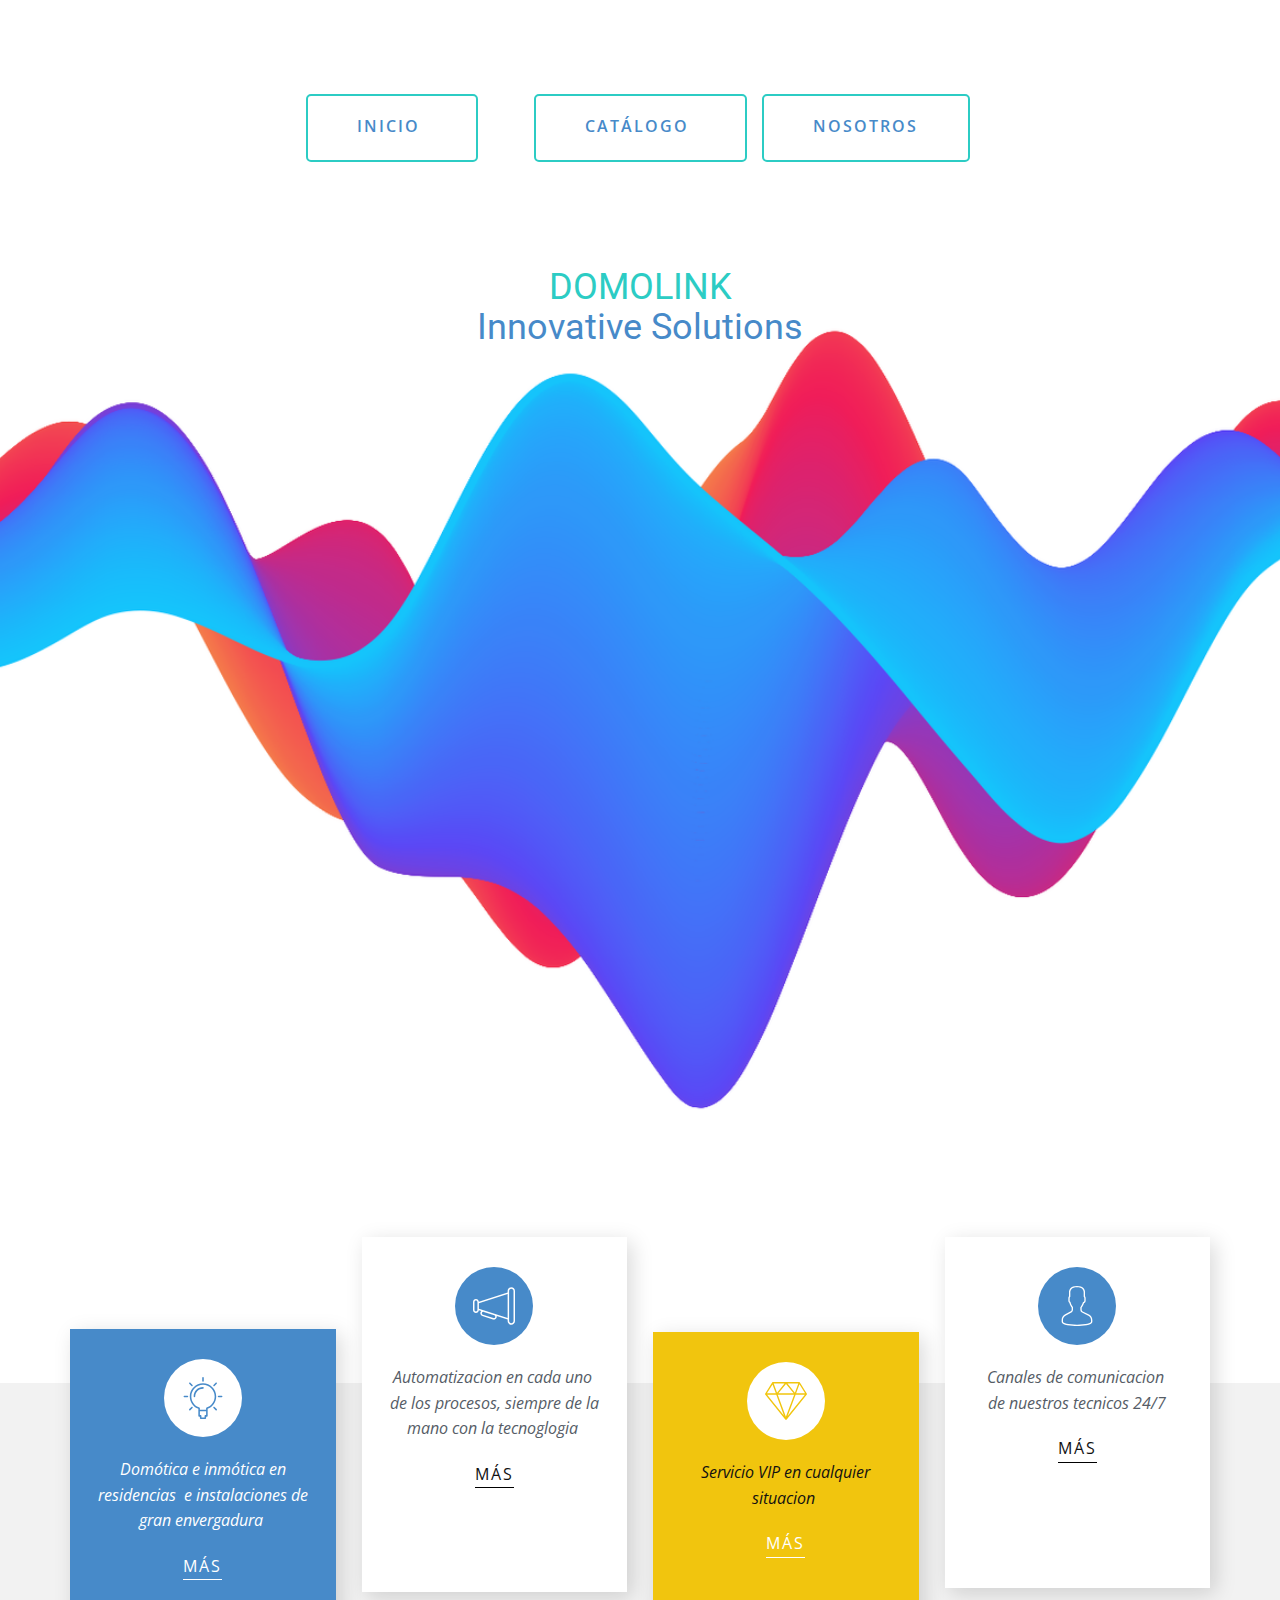
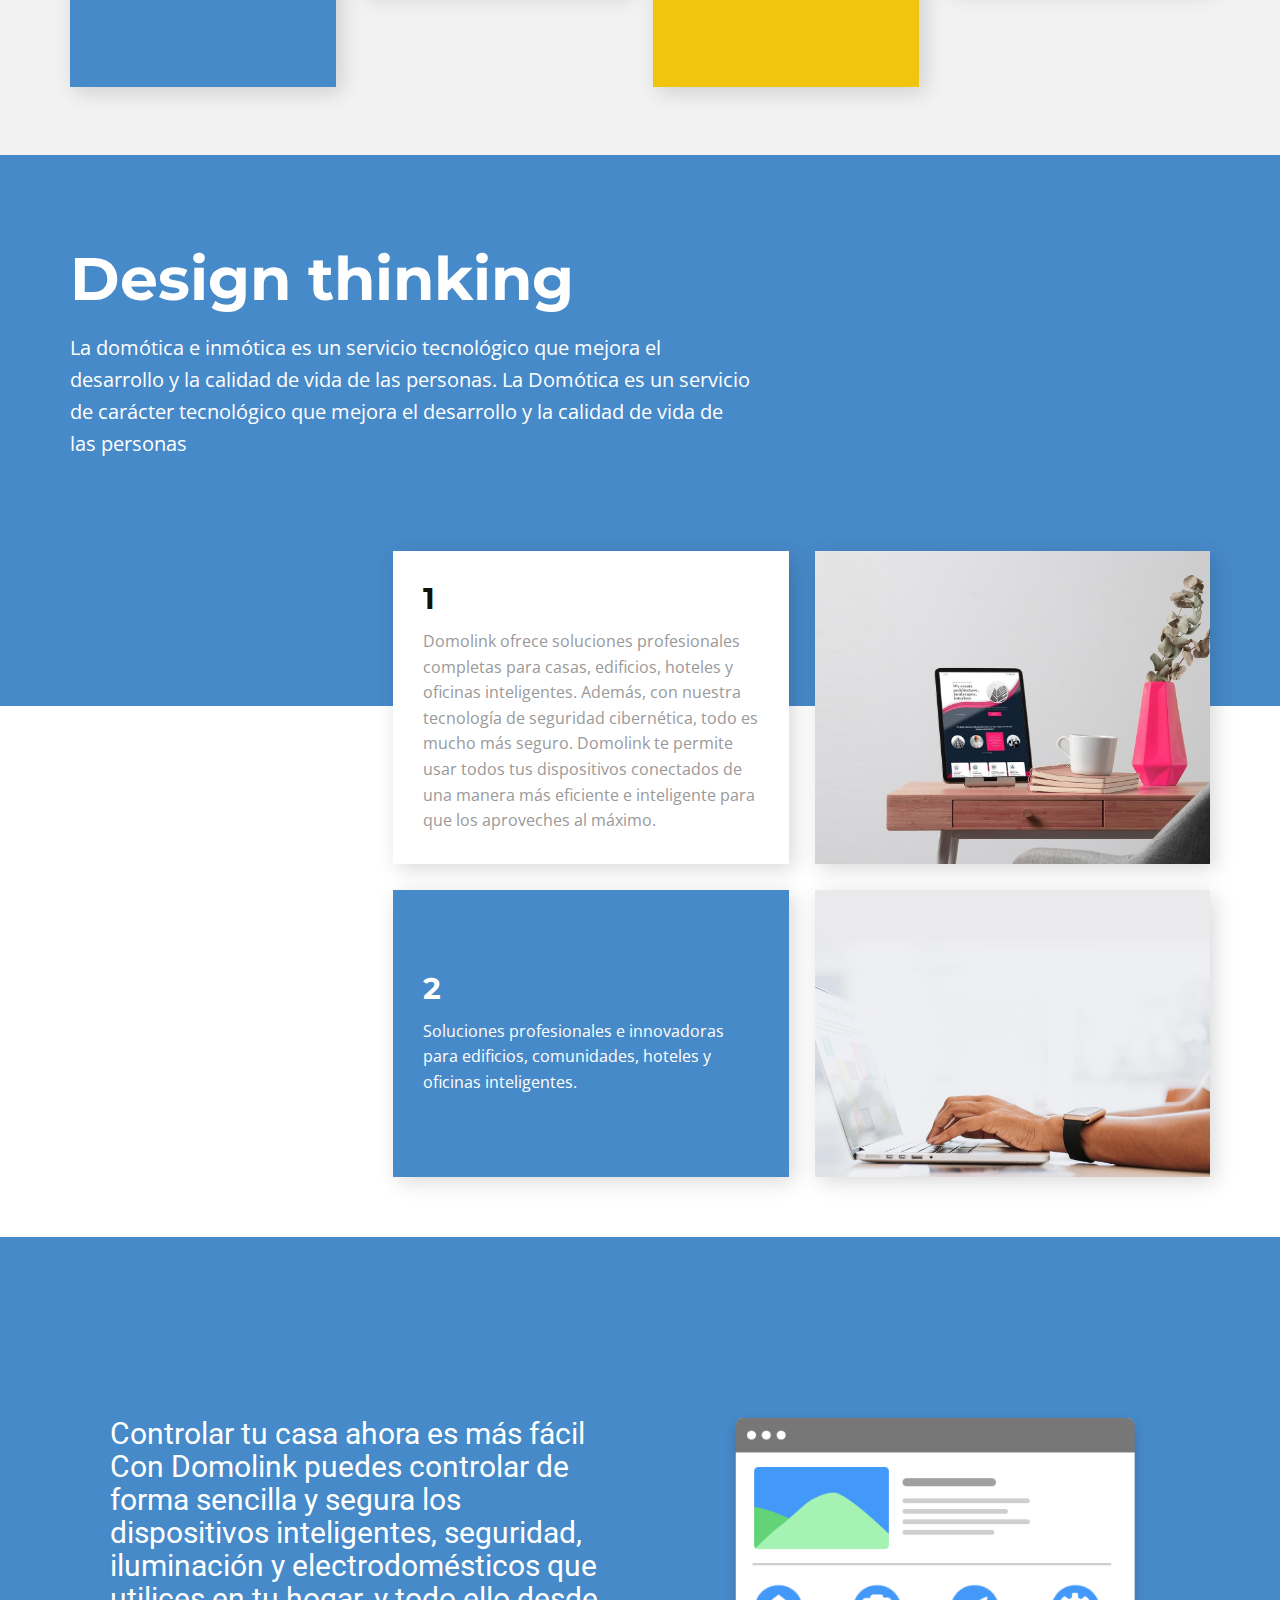
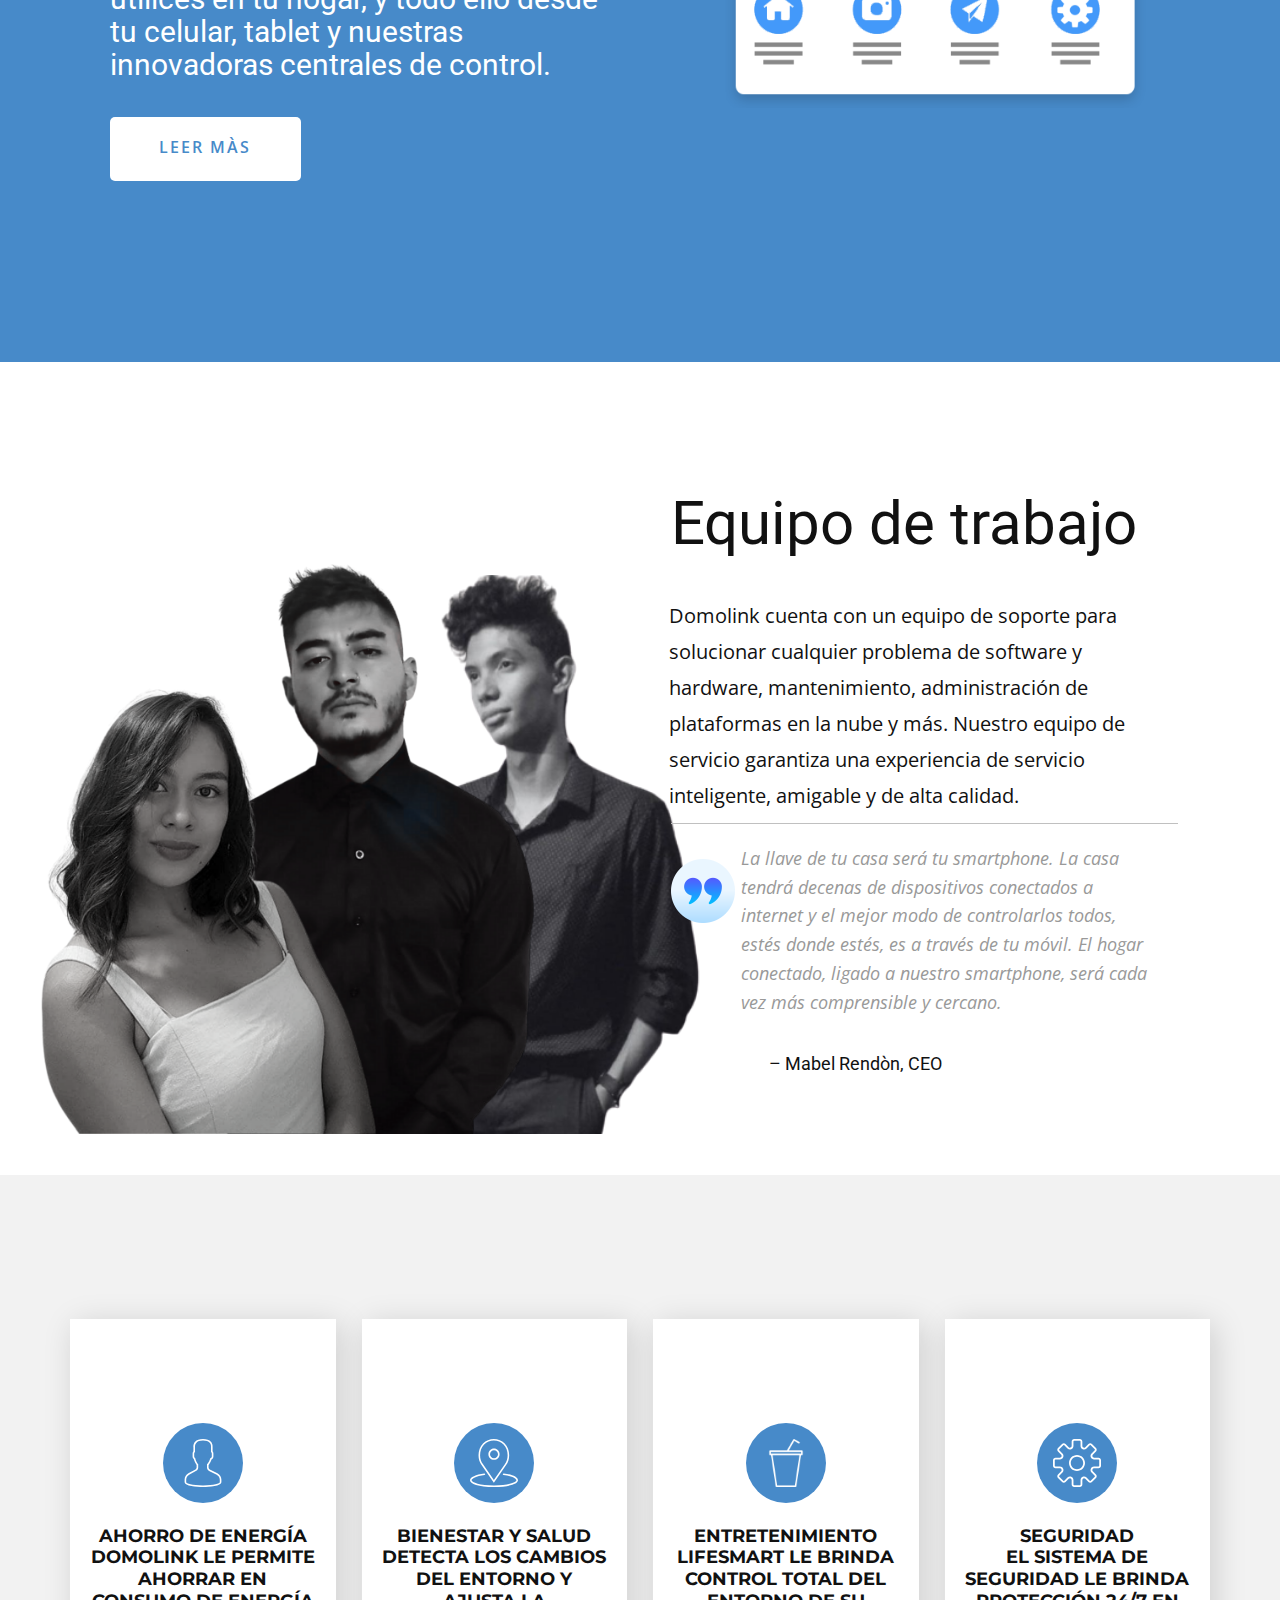
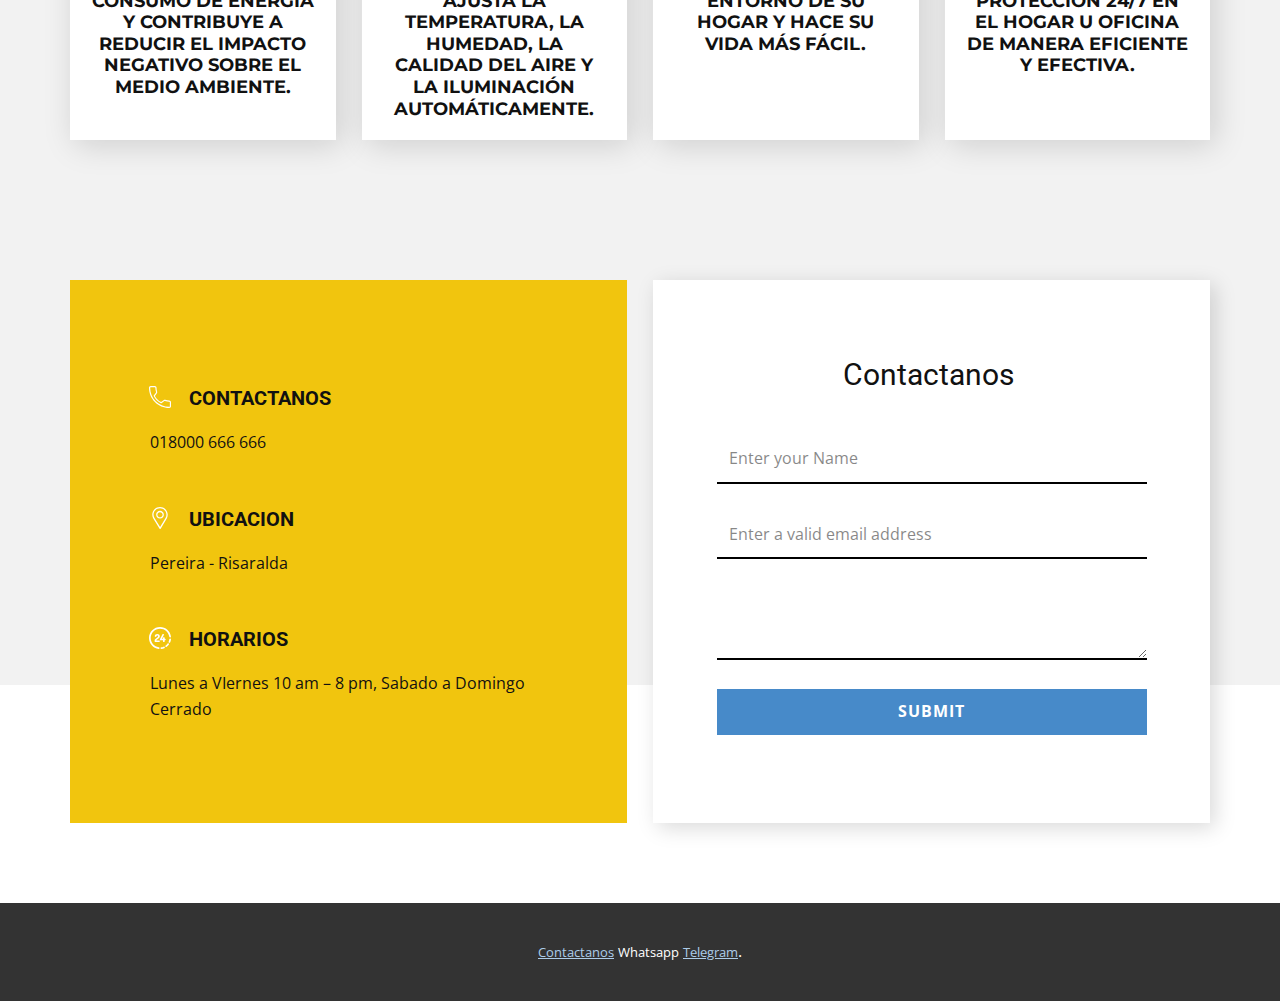
==== commit a3369bfc: "Update index.html" ====
--- a/index.html
+++ b/index.html
@@ -19,7 +19,7 @@
     
     
 
-}</script>
+</script>
     <meta name="theme-color" content="#478ac9">
     <meta property="og:title" content="inicio">
     <meta property="og:description" content="">
@@ -428,4 +428,4 @@
       </a>. 
     </section>
   
-</body></html>+</body></html>
